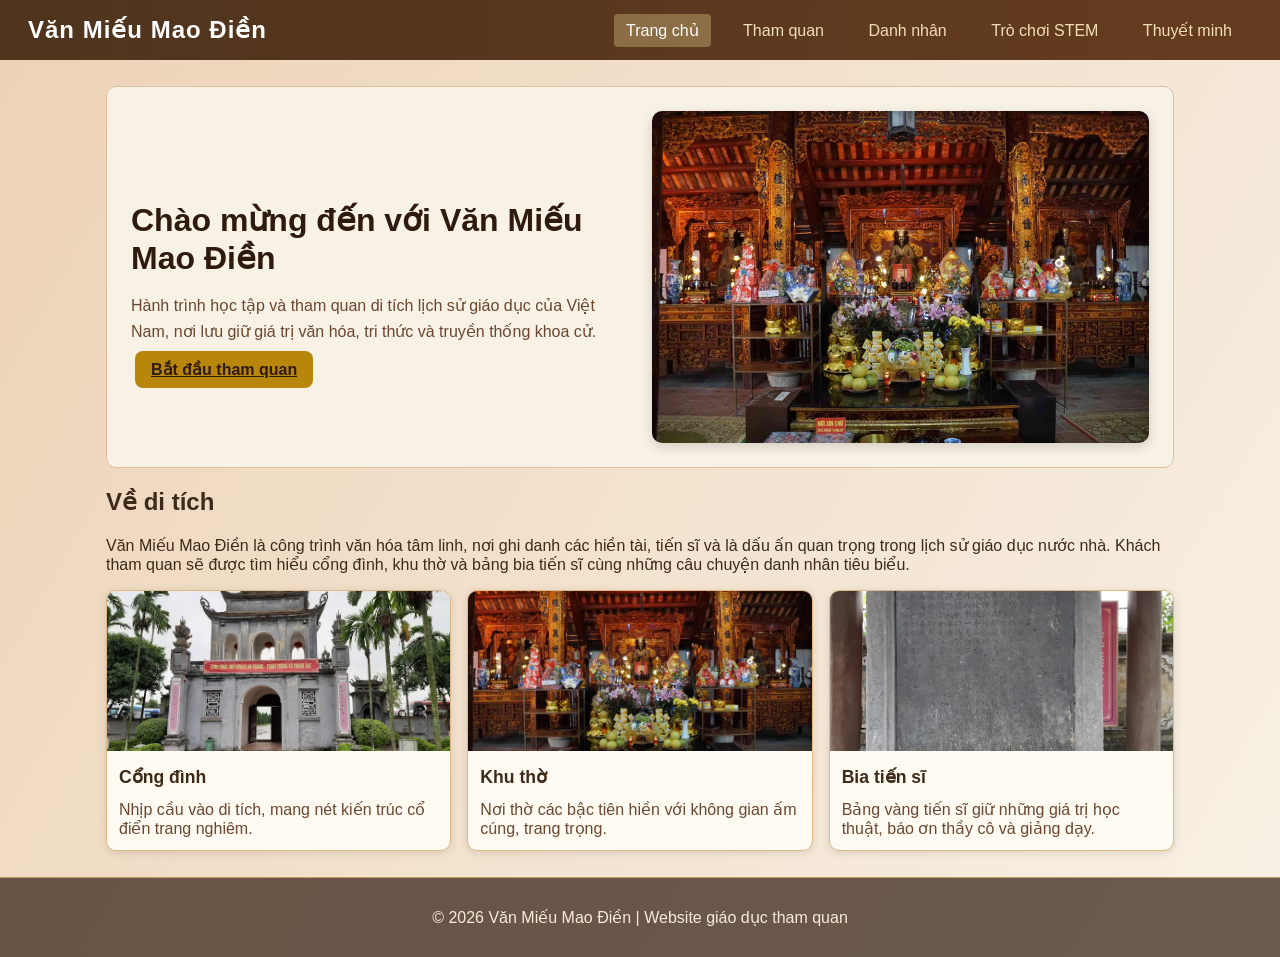
==== index.html @ 190a0b34 "Add Văn Miếu Mao Điền educational website" ====
<!DOCTYPE html>
<html lang="vi">
<head>
  <meta charset="UTF-8" />
  <meta name="viewport" content="width=device-width, initial-scale=1.0" />
  <title>Tham quan Văn Miếu Mao Điền</title>
  <link rel="stylesheet" href="style.css" />
</head>
<body>
  <header class="site-header">
    <div class="logo">Văn Miếu Mao Điền</div>
    <nav class="main-nav">
      <a href="index.html" class="active">Trang chủ</a>
      <a href="tour.html">Tham quan</a>
      <a href="heroes.html">Danh nhân</a>
      <a href="stem.html">Trò chơi STEM</a>
      <a href="audio.html">Thuyết minh</a>
    </nav>
  </header>

  <main class="container">
    <section class="hero" aria-label="Giới thiệu Văn Miếu Mao Điền">
      <div class="hero-text">
        <h1>Chào mừng đến với Văn Miếu Mao Điền</h1>
        <p>Hành trình học tập và tham quan di tích lịch sử giáo dục của Việt Nam, nơi lưu giữ giá trị văn hóa, tri thức và truyền thống khoa cử.</p>
        <a href="tour.html" class="btn btn-primary">Bắt đầu tham quan</a>
      </div>
      <img src="Khu thờ phượng.jpg" alt="Cảnh khu thờ Văn Miếu" class="hero-image" />
    </section>

    <section class="intro">
      <h2>Về di tích</h2>
      <p>Văn Miếu Mao Điền là công trình văn hóa tâm linh, nơi ghi danh các hiền tài, tiến sĩ và là dấu ấn quan trọng trong lịch sử giáo dục nước nhà. Khách tham quan sẽ được tìm hiểu cổng đình, khu thờ và bảng bia tiến sĩ cùng những câu chuyện danh nhân tiêu biểu.</p>
      <div class="card-grid">
        <article class="card">
          <img src="Cổng đình.webp" alt="Cổng đình" />
          <h3>Cổng đình</h3>
          <p>Nhịp cầu vào di tích, mang nét kiến trúc cổ điển trang nghiêm.</p>
        </article>
        <article class="card">
          <img src="Khu thờ phượng.jpg" alt="Khu thờ phượng" />
          <h3>Khu thờ</h3>
          <p>Nơi thờ các bậc tiên hiền với không gian ấm cúng, trang trọng.</p>
        </article>
        <article class="card">
          <img src="Bia tiến sĩ .jpg" alt="Bia tiến sĩ" />
          <h3>Bia tiến sĩ</h3>
          <p>Bảng vàng tiến sĩ giữ những giá trị học thuật, báo ơn thầy cô và giảng dạy.</p>
        </article>
      </div>
    </section>
  </main>

  <footer class="site-footer">
    <p>© 2026 Văn Miếu Mao Điền | Website giáo dục tham quan</p>
  </footer>

  <script src="script.js"></script>
</body>
</html>
---- style.css ----
:root {
  --bg: #f3e7ce;
  --bg-dark: #2f1a0f;
  --panel: #f8f1e5;
  --text: #3e2a19;
  --text-muted: #6a4730;
  --gold: #b8860b;
  --gold-dark: #8f6917;
}
* { box-sizing: border-box; }
body {
  margin: 0;
  font-family: 'Segoe UI', Tahoma, Geneva, Verdana, sans-serif;
  background: linear-gradient(120deg, #edd2b6 0%, #f8f1e5 100%);
  color: var(--text);
}
.site-header {
  background: linear-gradient(90deg, rgba(71,45,23,0.96) 0%, rgba(99,56,27,0.98) 100%);
  color: #fff;
  padding: 16px 28px;
  display: flex;
  align-items: center;
  justify-content: space-between;
  position: sticky;
  top: 0;
  z-index: 100;
}
.logo { font-weight: 700; font-size: 1.5rem; letter-spacing: 1px; }
.main-nav a {
  margin: 0 8px;
  color: #f2dfb5;
  text-decoration: none;
  padding: 8px 12px;
  border-radius: 4px;
}
.main-nav a.active,
.main-nav a:hover { background: rgba(255, 235, 163, 0.3); color: #fff; }
.container { max-width: 1100px; margin: 26px auto; padding: 0 16px; }
.hero { display: grid; grid-template-columns: 1fr 1fr; gap: 24px; align-items: center; background: var(--panel); border: 1px solid #dbc1a2; border-radius: 10px; padding: 24px; }
.hero-text h1 { font-size: 2rem; color: var(--bg-dark); margin-bottom: 12px; }
.hero-text p { line-height: 1.6; color: var(--text-muted); }
.hero-image { width: 100%; border-radius: 10px; object-fit: cover; box-shadow: 0 4px 12px rgba(0,0,0,0.15); }
.btn { border: none; outline: none; cursor: pointer; margin: 4px; border-radius: 8px; font-weight: 600; padding: 10px 16px; }
.btn-primary { background: var(--gold); color: #2f1a0f; }
.btn-primary:hover { background: var(--gold-dark); }
.card-grid { display: grid; grid-template-columns: repeat(auto-fit, minmax(220px, 1fr)); gap: 16px; margin-top: 16px; }
.card { background: #fffaf2; border: 1px solid #deb887; border-radius: 10px; box-shadow: 0 2px 8px rgba(0, 0, 0, 0.11); overflow: hidden; }
.card img { width: 100%; height: 160px; object-fit: cover; }
.card h3 { margin: 12px; font-size: 1.1rem; }
.card p { margin: 0 12px 12px 12px; color: var(--text-muted); }
.stepper { margin: 16px 0; display: flex; gap: 8px; flex-wrap: wrap; }
.step { cursor: pointer; padding: 8px 12px; background: #f2e8d9; border: 1px solid #c9a47e; border-radius: 6px; }
.step.active { background: #b8860b; color: #fff; }
.tour-content { background: #fffaf2; border-radius: 10px; border: 1px solid #dabd9b; padding: 16px; }
.tour-card { display: none; }
.tour-card.active { display: block; }
.tour-card img { width: 100%; border-radius: 8px; height: 320px; object-fit: cover; margin-bottom: 12px; }
.audio-grid { display: grid; grid-template-columns: repeat(auto-fit, minmax(240px, 1fr)); gap: 14px; }
.audio-card { background: #fffaf2; border: 1px solid #dabd9b; border-radius: 12px; padding: 14px; }
.audio-card h3 { margin: 0 0 8px; }
.site-footer { text-align: center; padding: 14px 10px; margin-top: 24px; background: rgba(47, 26, 15, 0.7); color: #f7ebd7; border-top: 1px solid #c49a63; }
.quiz-card { background: #fff9f2; border: 1px solid #d1b395; border-radius: 12px; padding: 18px; }
#answers button { display: block; width: 100%; margin: 8px 0; padding: 10px; text-align: left; border: 1px solid #ad8a68; border-radius: 8px; background: #f9f0e0; }
#answers button:hover { background: #f1e1c3; }
#feedback { margin-top: 10px; font-weight: 600; }
@media(max-width: 900px) {
  .hero { grid-template-columns: 1fr; }
}
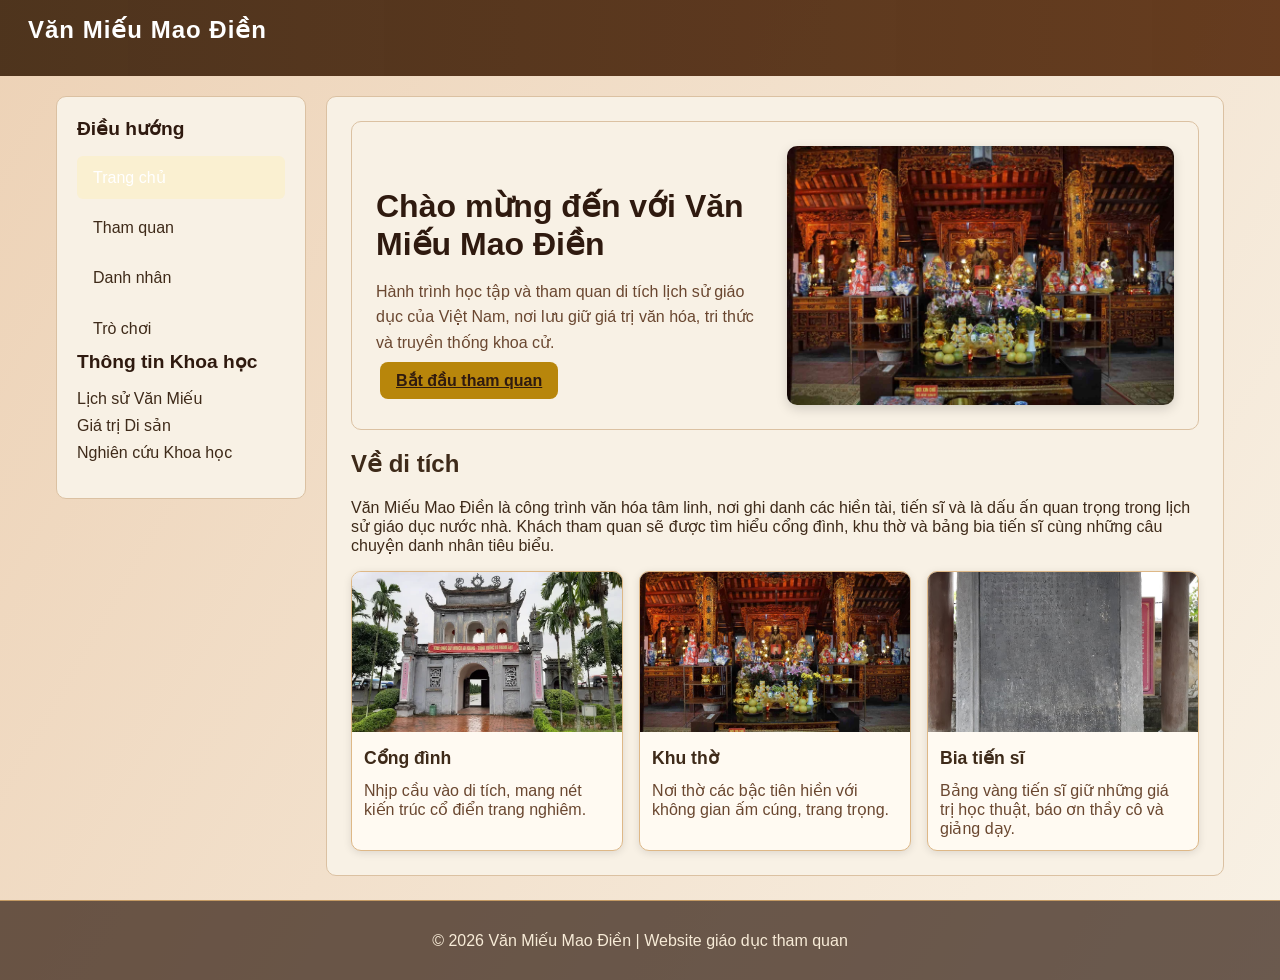
==== commit 6efa39a3: "Update layout to scientific design with sidebar" ====
--- a/index.html
+++ b/index.html
@@ -9,47 +9,58 @@
 <body>
   <header class="site-header">
     <div class="logo">Văn Miếu Mao Điền</div>
-    <nav class="main-nav">
-      <a href="index.html" class="active">Trang chủ</a>
-      <a href="tour.html">Tham quan</a>
-      <a href="heroes.html">Danh nhân</a>
-      <a href="stem.html">Trò chơi STEM</a>
-      <a href="audio.html">Thuyết minh</a>
-    </nav>
   </header>
 
-  <main class="container">
-    <section class="hero" aria-label="Giới thiệu Văn Miếu Mao Điền">
-      <div class="hero-text">
-        <h1>Chào mừng đến với Văn Miếu Mao Điền</h1>
-        <p>Hành trình học tập và tham quan di tích lịch sử giáo dục của Việt Nam, nơi lưu giữ giá trị văn hóa, tri thức và truyền thống khoa cử.</p>
-        <a href="tour.html" class="btn btn-primary">Bắt đầu tham quan</a>
-      </div>
-      <img src="Khu thờ phượng.jpg" alt="Cảnh khu thờ Văn Miếu" class="hero-image" />
-    </section>
+  <div class="page-layout">
+    <aside class="sidebar">
+      <h2>Điều hướng</h2>
+      <nav class="main-nav">
+        <a href="index.html" class="active">Trang chủ</a>
+        <a href="tour.html">Tham quan</a>
+        <a href="heroes.html">Danh nhân</a>
+        <a href="stem.html">Trò chơi</a>
+      </nav>
+      <h2>Thông tin Khoa học</h2>
+      <ul>
+        <li><a href="#">Lịch sử Văn Miếu</a></li>
+        <li><a href="#">Giá trị Di sản</a></li>
+        <li><a href="#">Nghiên cứu Khoa học</a></li>
+      </ul>
+    </aside>
 
-    <section class="intro">
-      <h2>Về di tích</h2>
-      <p>Văn Miếu Mao Điền là công trình văn hóa tâm linh, nơi ghi danh các hiền tài, tiến sĩ và là dấu ấn quan trọng trong lịch sử giáo dục nước nhà. Khách tham quan sẽ được tìm hiểu cổng đình, khu thờ và bảng bia tiến sĩ cùng những câu chuyện danh nhân tiêu biểu.</p>
-      <div class="card-grid">
-        <article class="card">
-          <img src="Cổng đình.webp" alt="Cổng đình" />
-          <h3>Cổng đình</h3>
-          <p>Nhịp cầu vào di tích, mang nét kiến trúc cổ điển trang nghiêm.</p>
-        </article>
-        <article class="card">
-          <img src="Khu thờ phượng.jpg" alt="Khu thờ phượng" />
-          <h3>Khu thờ</h3>
-          <p>Nơi thờ các bậc tiên hiền với không gian ấm cúng, trang trọng.</p>
-        </article>
-        <article class="card">
-          <img src="Bia tiến sĩ .jpg" alt="Bia tiến sĩ" />
-          <h3>Bia tiến sĩ</h3>
-          <p>Bảng vàng tiến sĩ giữ những giá trị học thuật, báo ơn thầy cô và giảng dạy.</p>
-        </article>
-      </div>
-    </section>
-  </main>
+    <main class="main-content">
+      <section class="hero" aria-label="Giới thiệu Văn Miếu Mao Điền">
+        <div class="hero-text">
+          <h1>Chào mừng đến với Văn Miếu Mao Điền</h1>
+          <p>Hành trình học tập và tham quan di tích lịch sử giáo dục của Việt Nam, nơi lưu giữ giá trị văn hóa, tri thức và truyền thống khoa cử.</p>
+          <a href="tour.html" class="btn btn-primary">Bắt đầu tham quan</a>
+        </div>
+        <img src="Khu thờ phượng.jpg" alt="Cảnh khu thờ Văn Miếu" class="hero-image" />
+      </section>
+
+      <section class="intro">
+        <h2>Về di tích</h2>
+        <p>Văn Miếu Mao Điền là công trình văn hóa tâm linh, nơi ghi danh các hiền tài, tiến sĩ và là dấu ấn quan trọng trong lịch sử giáo dục nước nhà. Khách tham quan sẽ được tìm hiểu cổng đình, khu thờ và bảng bia tiến sĩ cùng những câu chuyện danh nhân tiêu biểu.</p>
+        <div class="card-grid">
+          <article class="card">
+            <img src="Cổng đình.webp" alt="Cổng đình" />
+            <h3>Cổng đình</h3>
+            <p>Nhịp cầu vào di tích, mang nét kiến trúc cổ điển trang nghiêm.</p>
+          </article>
+          <article class="card">
+            <img src="Khu thờ phượng.jpg" alt="Khu thờ phượng" />
+            <h3>Khu thờ</h3>
+            <p>Nơi thờ các bậc tiên hiền với không gian ấm cúng, trang trọng.</p>
+          </article>
+          <article class="card">
+            <img src="Bia tiến sĩ .jpg" alt="Bia tiến sĩ" />
+            <h3>Bia tiến sĩ</h3>
+            <p>Bảng vàng tiến sĩ giữ những giá trị học thuật, báo ơn thầy cô và giảng dạy.</p>
+          </article>
+        </div>
+      </section>
+    </main>
+  </div>
 
   <footer class="site-footer">
     <p>© 2026 Văn Miếu Mao Điền | Website giáo dục tham quan</p>
--- a/style.css
+++ b/style.css
@@ -18,25 +18,68 @@
   background: linear-gradient(90deg, rgba(71,45,23,0.96) 0%, rgba(99,56,27,0.98) 100%);
   color: #fff;
   padding: 16px 28px;
-  display: flex;
-  align-items: center;
-  justify-content: space-between;
   position: sticky;
   top: 0;
   z-index: 100;
 }
-.logo { font-weight: 700; font-size: 1.5rem; letter-spacing: 1px; }
+.logo { font-weight: 700; font-size: 1.5rem; letter-spacing: 1px; margin-bottom: 16px; }
+.main-nav {
+  display: flex;
+  flex-direction: column;
+  gap: 8px;
+}
 .main-nav a {
-  margin: 0 8px;
   color: #f2dfb5;
   text-decoration: none;
-  padding: 8px 12px;
-  border-radius: 4px;
+  padding: 12px 16px;
+  border-radius: 6px;
+  transition: background 0.3s;
 }
 .main-nav a.active,
 .main-nav a:hover { background: rgba(255, 235, 163, 0.3); color: #fff; }
+
+.page-layout {
+  display: grid;
+  grid-template-columns: 250px 1fr;
+  gap: 20px;
+  max-width: 1200px;
+  margin: 20px auto;
+  padding: 0 16px;
+}
+.sidebar {
+  background: var(--panel);
+  border: 1px solid #dbc1a2;
+  border-radius: 10px;
+  padding: 20px;
+  height: fit-content;
+}
+.sidebar h2 {
+  margin-top: 0;
+  color: var(--bg-dark);
+  font-size: 1.2rem;
+}
+.sidebar ul {
+  list-style: none;
+  padding: 0;
+}
+.sidebar li {
+  margin: 8px 0;
+}
+.sidebar a {
+  color: var(--text);
+  text-decoration: none;
+}
+.sidebar a:hover { color: var(--gold); }
+
+.main-content {
+  background: var(--panel);
+  border: 1px solid #dbc1a2;
+  border-radius: 10px;
+  padding: 24px;
+  min-height: 60vh;
+}
 .container { max-width: 1100px; margin: 26px auto; padding: 0 16px; }
-.hero { display: grid; grid-template-columns: 1fr 1fr; gap: 24px; align-items: center; background: var(--panel); border: 1px solid #dbc1a2; border-radius: 10px; padding: 24px; }
+.hero { display: grid; grid-template-columns: 1fr 1fr; gap: 24px; align-items: center; background: var(--panel); border: 1px solid #dbc1a2; border-radius: 10px; padding: 24px; margin-bottom: 20px; }
 .hero-text h1 { font-size: 2rem; color: var(--bg-dark); margin-bottom: 12px; }
 .hero-text p { line-height: 1.6; color: var(--text-muted); }
 .hero-image { width: 100%; border-radius: 10px; object-fit: cover; box-shadow: 0 4px 12px rgba(0,0,0,0.15); }
@@ -44,7 +87,8 @@
 .btn-primary { background: var(--gold); color: #2f1a0f; }
 .btn-primary:hover { background: var(--gold-dark); }
 .card-grid { display: grid; grid-template-columns: repeat(auto-fit, minmax(220px, 1fr)); gap: 16px; margin-top: 16px; }
-.card { background: #fffaf2; border: 1px solid #deb887; border-radius: 10px; box-shadow: 0 2px 8px rgba(0, 0, 0, 0.11); overflow: hidden; }
+.card { background: #fffaf2; border: 1px solid #deb887; border-radius: 10px; box-shadow: 0 2px 8px rgba(0, 0, 0, 0.11); overflow: hidden; transition: transform 0.3s; }
+.card:hover { transform: translateY(-5px); }
 .card img { width: 100%; height: 160px; object-fit: cover; }
 .card h3 { margin: 12px; font-size: 1.1rem; }
 .card p { margin: 0 12px 12px 12px; color: var(--text-muted); }
@@ -65,4 +109,7 @@
 #feedback { margin-top: 10px; font-weight: 600; }
 @media(max-width: 900px) {
   .hero { grid-template-columns: 1fr; }
+  .page-layout { grid-template-columns: 1fr; gap: 10px; }
+  .sidebar { order: 2; padding: 15px; }
+  .main-content { order: 1; }
 }
